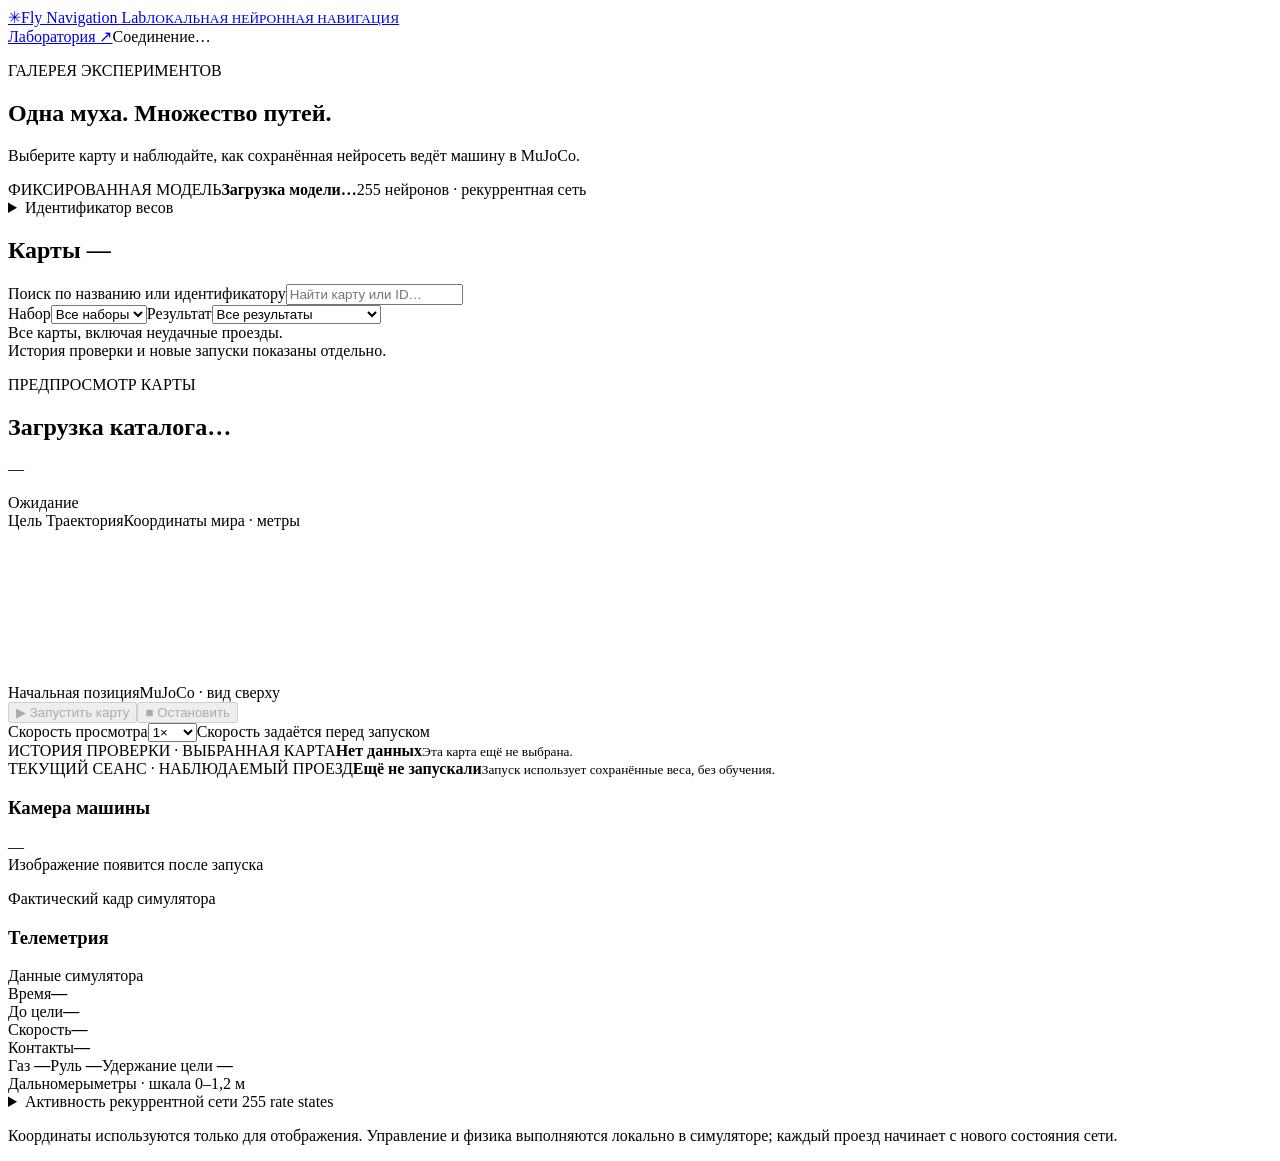
==== fly_brain_rc/dashboard/static/gallery.html @ 228d65f9 "Add live map gallery, validated favourite models and project documentation" ====
<!doctype html>
<html lang="ru">
<head>
<meta charset="utf-8"><meta name="viewport" content="width=device-width, initial-scale=1">
<meta name="color-scheme" content="light"><title>Fly Navigation Lab · Галерея карт</title>
<link rel="stylesheet" href="/maps/gallery.css"><script src="/maps/gallery.js" defer></script>
</head>
<body>
<header class="header"><a class="brand" href="/maps"><span class="brand-mark" aria-hidden="true">✳</span><span>Fly Navigation Lab<small>ЛОКАЛЬНАЯ НЕЙРОННАЯ НАВИГАЦИЯ</small></span></a><div class="header-right"><a href="/">Лаборатория ↗</a><span id="connection" class="connection">Соединение…</span></div></header>
<main>
<section class="intro"><div><p class="eyebrow">ГАЛЕРЕЯ ЭКСПЕРИМЕНТОВ</p><h1>Одна муха. Множество путей.</h1><p>Выберите карту и наблюдайте, как сохранённая нейросеть ведёт машину в MuJoCo.</p></div><div class="model"><span class="eyebrow">ФИКСИРОВАННАЯ МОДЕЛЬ</span><strong id="model-label">Загрузка модели…</strong><span id="model-detail">255 нейронов · рекуррентная сеть</span><details><summary>Идентификатор весов</summary><code id="model-hash">—</code></details></div></section>
<div id="error" class="error" role="alert" hidden></div>
<div class="workspace">
<aside class="catalogue panel" aria-label="Каталог карт"><div class="catalogue-heading"><h2>Карты <span id="total" class="count">—</span></h2><span id="matches" class="subtle"></span></div><label class="search"><span class="sr-only">Поиск по названию или идентификатору</span><input id="search" type="search" placeholder="Найти карту или ID…" autocomplete="off"></label><div class="filters"><label>Набор<select id="group"><option value="all">Все наборы</option></select></label><label>Результат<select id="outcome"><option value="all">Все результаты</option><option value="clean">Чистое прибытие</option><option value="contact">Прибытие с контактами</option><option value="timeout">Без прибытия</option><option value="unknown">Нет истории</option><option value="session">Запущены сейчас</option></select></label></div><div id="cards" class="cards" aria-label="Выбрать карту"></div><p id="empty-catalogue" class="empty-catalogue" hidden>Карты не найдены. Измените фильтр или запрос.</p><div class="catalogue-foot">Все карты, включая неудачные проезды.<br>История проверки и новые запуски показаны отдельно.</div></aside>
<section class="observation" aria-label="Наблюдение за проездом">
<div class="run-heading"><div><p class="eyebrow" id="view-mode">ПРЕДПРОСМОТР КАРТЫ</p><h2 id="map-title">Загрузка каталога…</h2><p id="map-meta" class="subtle">—</p></div><span id="status" class="status" role="status">Ожидание</span></div>
<div class="viewer panel"><div class="viewer-toolbar"><span><i class="legend-goal"></i>Цель <i class="legend-path"></i>Траектория</span><span id="world-note">Координаты мира · метры</span></div><canvas id="world" role="img" aria-label="Карта: машина, цель, препятствия и реальная траектория"></canvas><div class="viewer-bottom"><span id="frame-label">Начальная позиция</span><span>MuJoCo · вид сверху</span></div></div>
<div id="browsing-note" class="browsing-note" hidden></div>
<div class="controls panel"><div class="buttons"><button id="start" class="primary" disabled>▶ Запустить карту</button><button id="stop" disabled>■ Остановить</button></div><label class="speed-label">Скорость просмотра<select id="speed"><option value="0.5">0,5×</option><option value="1" selected>1×</option><option value="2">2×</option><option value="4">4×</option></select></label><span class="control-note" id="speed-note">Скорость задаётся перед запуском</span></div>
<div class="result-row"><div class="result-card"><span class="eyebrow">ИСТОРИЯ ПРОВЕРКИ · ВЫБРАННАЯ КАРТА</span><strong id="known">Нет данных</strong><small id="known-detail">Эта карта ещё не выбрана.</small></div><div class="result-card"><span class="eyebrow">ТЕКУЩИЙ СЕАНС · НАБЛЮДАЕМЫЙ ПРОЕЗД</span><strong id="current">Ещё не запускали</strong><small id="current-detail">Запуск использует сохранённые веса, без обучения.</small></div></div>
<div class="telemetry"><section class="camera-panel panel"><div class="section-title"><h3>Камера машины</h3><span id="visible" class="subtle">—</span></div><div class="camera"><img id="camera" alt="Реальное изображение бортовой камеры MuJoCo" hidden><span id="camera-empty">Изображение появится после запуска</span></div><p class="fine">Фактический кадр симулятора</p></section><section class="sensors panel"><div class="section-title"><h3>Телеметрия</h3><span class="subtle">Данные симулятора</span></div><div class="metrics"><div><span>Время</span><strong id="time">—</strong></div><div><span>До цели</span><strong id="distance">—</strong></div><div><span>Скорость</span><strong id="velocity">—</strong></div><div><span>Контакты</span><strong id="contacts">—</strong></div></div><div class="actions"><span>Газ <strong id="throttle">—</strong></span><span>Руль <strong id="steering">—</strong></span><span>Удержание цели <strong id="arrival">—</strong></span></div><div class="range-heading"><span>Дальномеры</span><span>метры · шкала 0–1,2 м</span></div><div id="ranges" class="ranges"></div></section></div>
<details id="activity-section" class="activity-section panel"><summary>Активность рекуррентной сети <span>255 rate states</span></summary><div class="activity-content"><canvas id="activity" role="img" aria-label="Тепловая карта фактических состояний 255 нейронов"></canvas><div><p>Непрерывные состояния нейронов, не спайки.</p><p id="activity-note">Данные появятся после запуска.</p><div class="scale"><span>−</span><i></i><span>+</span></div><small>Цветовая шкала симметрична максимуму модуля в текущем кадре.</small></div></div></details>
<p class="footnote">Координаты используются только для отображения. Управление и физика выполняются локально в симуляторе; каждый проезд начинает с нового состояния сети.</p>
</section></div></main>
</body></html>
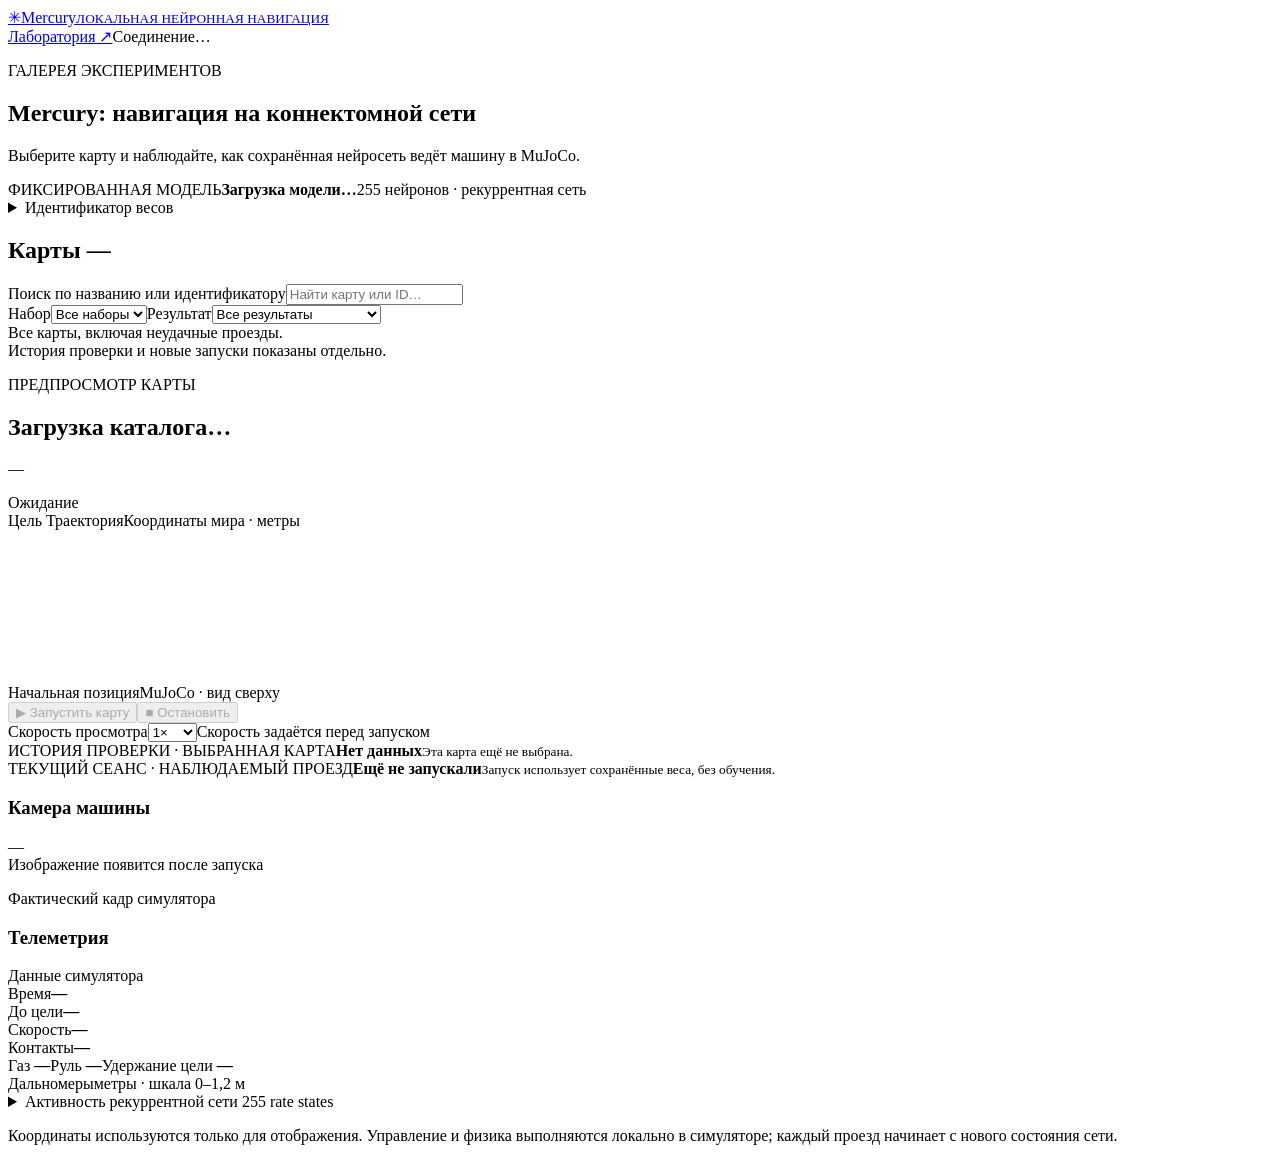
==== commit 6cbdf9f5: "Prepare Mercury showcase and publish verified navigation results" ====
--- a/fly_brain_rc/dashboard/static/gallery.html
+++ b/fly_brain_rc/dashboard/static/gallery.html
@@ -2,13 +2,13 @@
 <html lang="ru">
 <head>
 <meta charset="utf-8"><meta name="viewport" content="width=device-width, initial-scale=1">
-<meta name="color-scheme" content="light"><title>Fly Navigation Lab · Галерея карт</title>
+<meta name="color-scheme" content="light"><title>Mercury · Галерея карт</title>
 <link rel="stylesheet" href="/maps/gallery.css"><script src="/maps/gallery.js" defer></script>
 </head>
 <body>
-<header class="header"><a class="brand" href="/maps"><span class="brand-mark" aria-hidden="true">✳</span><span>Fly Navigation Lab<small>ЛОКАЛЬНАЯ НЕЙРОННАЯ НАВИГАЦИЯ</small></span></a><div class="header-right"><a href="/">Лаборатория ↗</a><span id="connection" class="connection">Соединение…</span></div></header>
+<header class="header"><a class="brand" href="/maps"><span class="brand-mark" aria-hidden="true">✳</span><span>Mercury<small>ЛОКАЛЬНАЯ НЕЙРОННАЯ НАВИГАЦИЯ</small></span></a><div class="header-right"><a href="/">Лаборатория ↗</a><span id="connection" class="connection">Соединение…</span></div></header>
 <main>
-<section class="intro"><div><p class="eyebrow">ГАЛЕРЕЯ ЭКСПЕРИМЕНТОВ</p><h1>Одна муха. Множество путей.</h1><p>Выберите карту и наблюдайте, как сохранённая нейросеть ведёт машину в MuJoCo.</p></div><div class="model"><span class="eyebrow">ФИКСИРОВАННАЯ МОДЕЛЬ</span><strong id="model-label">Загрузка модели…</strong><span id="model-detail">255 нейронов · рекуррентная сеть</span><details><summary>Идентификатор весов</summary><code id="model-hash">—</code></details></div></section>
+<section class="intro"><div><p class="eyebrow">ГАЛЕРЕЯ ЭКСПЕРИМЕНТОВ</p><h1>Mercury: навигация на коннектомной сети</h1><p>Выберите карту и наблюдайте, как сохранённая нейросеть ведёт машину в MuJoCo.</p></div><div class="model"><span class="eyebrow">ФИКСИРОВАННАЯ МОДЕЛЬ</span><strong id="model-label">Загрузка модели…</strong><span id="model-detail">255 нейронов · рекуррентная сеть</span><details><summary>Идентификатор весов</summary><code id="model-hash">—</code></details></div></section>
 <div id="error" class="error" role="alert" hidden></div>
 <div class="workspace">
 <aside class="catalogue panel" aria-label="Каталог карт"><div class="catalogue-heading"><h2>Карты <span id="total" class="count">—</span></h2><span id="matches" class="subtle"></span></div><label class="search"><span class="sr-only">Поиск по названию или идентификатору</span><input id="search" type="search" placeholder="Найти карту или ID…" autocomplete="off"></label><div class="filters"><label>Набор<select id="group"><option value="all">Все наборы</option></select></label><label>Результат<select id="outcome"><option value="all">Все результаты</option><option value="clean">Чистое прибытие</option><option value="contact">Прибытие с контактами</option><option value="timeout">Без прибытия</option><option value="unknown">Нет истории</option><option value="session">Запущены сейчас</option></select></label></div><div id="cards" class="cards" aria-label="Выбрать карту"></div><p id="empty-catalogue" class="empty-catalogue" hidden>Карты не найдены. Измените фильтр или запрос.</p><div class="catalogue-foot">Все карты, включая неудачные проезды.<br>История проверки и новые запуски показаны отдельно.</div></aside>
